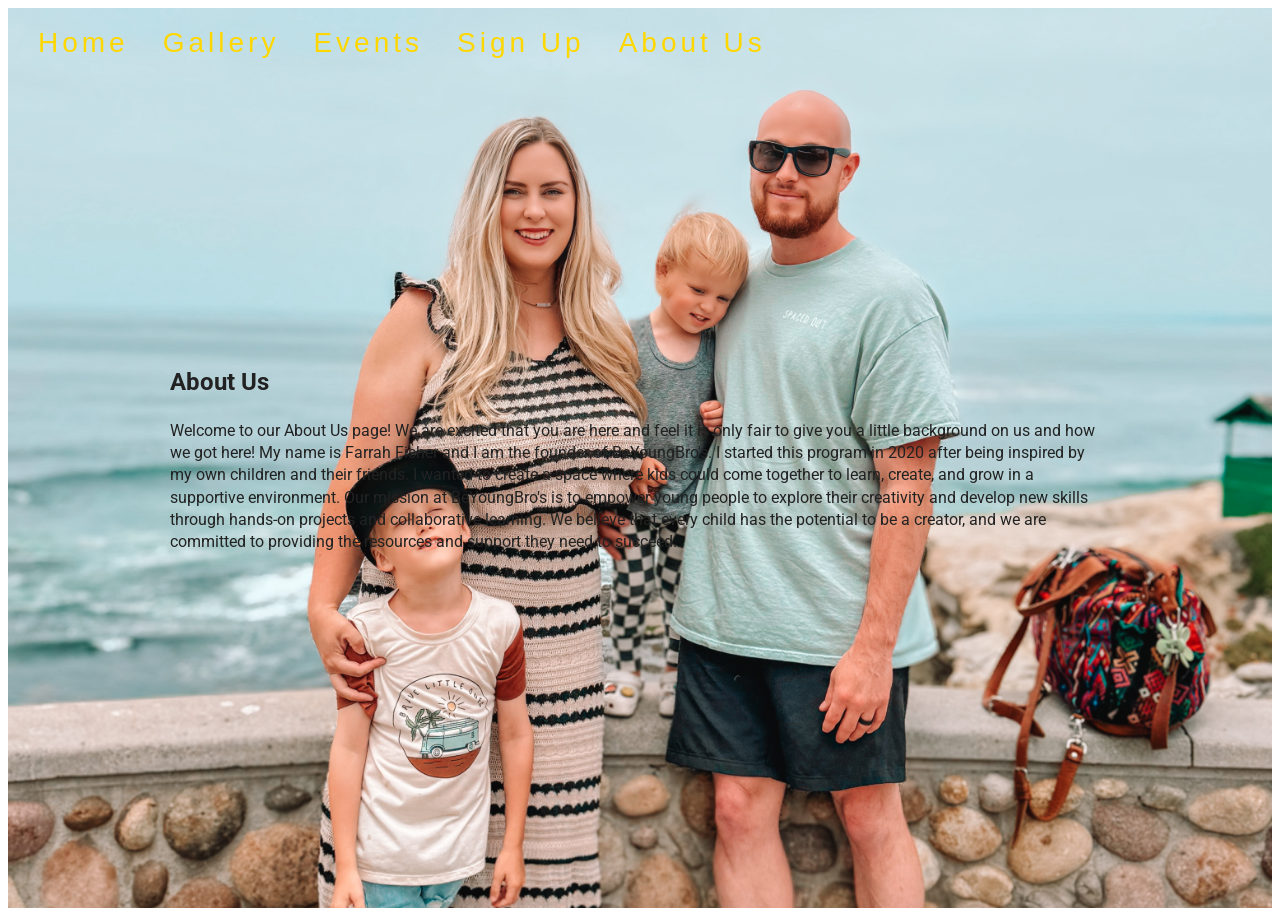
==== about.html @ 363efe1d "1) About.html formatting and CSS" ====
<!doctype html>
<html class="no-js" lang="en">

<head>
  <meta charset="utf-8">
  <meta name="viewport" content="width=device-width, initial-scale=1">
  <title>About Us</title>
  <link rel="preconnect" href="https://fonts.googleapis.com">
  <link rel="preconnect" href="https://fonts.gstatic.com" crossorigin>
  <link href="https://fonts.googleapis.com/css2?family=Roboto:ital,wght@0,100..900;1,100..900&display=swap" rel="stylesheet">
  <!--<link rel="stylesheet" href="fonts/font.css"> -->

  <link rel="stylesheet" href="css/styletest.css">
  <meta name="description" content="">

  <meta property="og:title" content="">
  <meta property="og:type" content="">
  <meta property="og:url" content="">
  <meta property="og:image" content="">

  <link rel="icon" href="/favicon.ico" sizes="any">
  <link rel="icon" href="/icon.svg" type="image/svg+xml">
  <link rel="apple-touch-icon" href="icon.png">

  <link rel="manifest" href="site.webmanifest">
  <meta name="theme-color" content="#fafafa">
</head>

<body>

  <!-- Add your site or application content here --> 
  <header>
    <ul class="main-nav">
      <li><a href="index.html">Home</a></li>
      <li><a href="gallery.html">Gallery</a></li>
      <li><a href="events.html">Events</a></li>
      <li><a href="registration.html">Sign Up</a></li>
      <li><a href="about.html">About Us</a></li>
    </ul>
    <ul class="right-nav">
      <!--<li><a href="#">Instagram</a></li><iframe src="". -->
      </ul>
  </header>
  <script src="js/app.js"></script>

 <section id="abouthero">
    <div class="aboutcontainer">
      <div class="abouthero-text">
        <h1 class="abouthero-title">About Us</h1>
        <p class="abouttext">Welcome to our About Us page! We are excited that you are here and feel it is only fair to give you a little background on us and how we got here!
          My name is Farrah Fisher and I am the founder of BeYoungBro's. I started this program in 2020 after being inspired by my own children and their friends. I wanted to create a space where kids could come together to learn, create, and grow in a supportive environment.
          Our mission at BeYoungBro's is to empower young people to explore their creativity and develop new skills through hands-on projects and collaborative learning. We believe that every child has the potential to be a creator, and we are committed to providing the resources and support they need to succeed.
        </p>
      </div>
    </div>
  </section> 
</body>

</html>
---- css/styletest.css ----
/*! HTML5 Boilerplate v9.0.0-RC1 | MIT License | https://html5boilerplate.com/ */

/* main.css 3.0.0 | MIT License | https://github.com/h5bp/main.css#readme */
/*
 * What follows is the result of much research on cross-browser styling.
 * Credit left inline and big thanks to Nicolas Gallagher, Jonathan Neal,
 * Kroc Camen, and the H5BP dev community and team.
 */

/* ==========================================================================
   Base styles: opinionated defaults
   ========================================================================== */

html {
  color: #222;
  font-size: 1em;
  line-height: 1.4;
}

/*
 * Remove text-shadow in selection highlight:
 * https://twitter.com/miketaylr/status/12228805301
 *
 * Customize the background color to match your design.
 */

::-moz-selection {
  background: #b3d4fc;
  text-shadow: none;
}

::selection {
  background: #b3d4fc;
  text-shadow: none;
}

/*
 * A better looking default horizontal rule
 */

hr {
  display: block;
  height: 1px;
  border: 0;
  border-top: 1px solid #ccc;
  margin: 1em 0;
  padding: 0;
}

/*
 * Remove the gap between audio, canvas, iframes,
 * images, videos and the bottom of their containers:
 * https://github.com/h5bp/html5-boilerplate/issues/440
 */

audio,
canvas,
iframe,
img,
svg,
video {
  vertical-align: middle;
}

/*
 * Remove default fieldset styles.
 */

fieldset {
  border: 0;
  margin: 0;
  padding: 0;
}

/*
 * Allow only vertical resizing of textareas.
 */

textarea {
  resize: vertical;
}

/* ==========================================================================
   Author's custom styles
   ========================================================================== */
body {
    font-family: 'Roboto', sans-serif;
}

/* Header Styles */
header {
    width: 100%;
    height: 70px;
    position: absolute;
}
header .main-nav li, header .right-nav li {
    list-style-type: none;
   display: inline-block;
}

header .main-nav, header .right-nav {
  height: 70px;
  float: left;
  margin: 0;
  padding: 0px 15px;
  line-height: 70px;
}
header .right-nav {
  float: right;
}
header .main-nav li a, header .right-nav li a {
  color: gold;
  text-decoration: none;
  font-family: 'built_titling', Helvetica, sans-serif;
  font-weight: 500;
  font-size: 28px;
  letter-spacing: 4px;
  padding: 0 15px;
}

/* End of Header styles */

/* Beginning of Hero Section styles */
#hero {
  width: 100%;
  min-height: 100vh; 
  background-image: url('../img/collagebanner.PNG');
  background-size: cover;
  background-position: center;
  background-repeat: no-repeat;
}
.container {
  max-width: 940px;
  min-height: 100vh; 
  margin: 0 auto;
}
#hero .container {
  display: flex;
  align-items: center;
  height: 700px;
}
/* Beginning of Gallery Section styles */
.galleryhero {
  display:grid;
  grid-template-columns: repeat(auto-fill, minmax(220px, 1fr));
  gap:12px;
}
.galleryhero img{
  width:100%;
  height:220px;               /* keep rows tidy */
  object-fit:cover;           /* crop nicely */
  border-radius:12px;
}
/* End of Gallery Section styles */

/* Beginning of About-hero Section styles */
#abouthero {
  width: 100%;
  min-height: 100vh; 
  background-image: url('../img/aboutus.JPG');
  background-size: cover;
  background-position: center;
  background-repeat: no-repeat;
}
.aboutcontainer {
  max-width: 940px;
  min-height: 100vh; 
  margin: 0 auto;
}
#abouthero .aboutcontainer {
  display: flex;
  align-items: center;
  height: 700px;
}
   

/* ==========================================================================
   Helper classes
   ========================================================================== */

/*
 * Hide visually and from screen readers
 */

.hidden,
[hidden] {
  display: none !important;
}

/*
 * Hide only visually, but have it available for screen readers:
 * https://snook.ca/archives/html_and_css/hiding-content-for-accessibility
 *
 * 1. For long content, line feeds are not interpreted as spaces and small width
 *    causes content to wrap 1 word per line:
 *    https://medium.com/@jessebeach/beware-smushed-off-screen-accessible-text-5952a4c2cbfe
 */

.visually-hidden {
  border: 0;
  clip: rect(0, 0, 0, 0);
  height: 1px;
  margin: -1px;
  overflow: hidden;
  padding: 0;
  position: absolute;
  white-space: nowrap;
  width: 1px;
  /* 1 */
}

/*
 * Extends the .visually-hidden class to allow the element
 * to be focusable when navigated to via the keyboard:
 * https://www.drupal.org/node/897638
 */

.visually-hidden.focusable:active,
.visually-hidden.focusable:focus {
  clip: auto;
  height: auto;
  margin: 0;
  overflow: visible;
  position: static;
  white-space: inherit;
  width: auto;
}

/*
 * Hide visually and from screen readers, but maintain layout
 */

.invisible {
  visibility: hidden;
}

/*
 * Clearfix: contain floats
 *
 * The use of `table` rather than `block` is only necessary if using
 * `::before` to contain the top-margins of child elements.
 */

.clearfix::before,
.clearfix::after {
  content: "";
  display: table;
}

.clearfix::after {
  clear: both;
}

/* ==========================================================================
   EXAMPLE Media Queries for Responsive Design.
   These examples override the primary ('mobile first') styles.
   Modify as content requires.
   ========================================================================== */

@media only screen and (min-width: 35em) {
  /* Style adjustments for viewports that meet the condition */
}

@media print,
  (-webkit-min-device-pixel-ratio: 1.25),
  (min-resolution: 1.25dppx),
  (min-resolution: 120dpi) {
  /* Style adjustments for high resolution devices */
}

/* ==========================================================================
   Print styles.
   Inlined to avoid the additional HTTP request:
   https://www.phpied.com/delay-loading-your-print-css/
   ========================================================================== */

@media print {
  *,
  *::before,
  *::after {
    background: #fff !important;
    color: #000 !important;
    /* Black prints faster */
    box-shadow: none !important;
    text-shadow: none !important;
  }

  a,
  a:visited {
    text-decoration: underline;
  }

  a[href]::after {
    content: " (" attr(href) ")";
  }

  abbr[title]::after {
    content: " (" attr(title) ")";
  }

  /*
   * Don't show links that are fragment identifiers,
   * or use the `javascript:` pseudo protocol
   */
  a[href^="#"]::after,
  a[href^="javascript:"]::after {
    content: "";
  }

  pre {
    white-space: pre-wrap !important;
  }

  pre,
  blockquote {
    border: 1px solid #999;
    page-break-inside: avoid;
  }

  tr,
  img {
    page-break-inside: avoid;
  }

  p,
  h2,
  h3 {
    orphans: 3;
    widows: 3;
  }

  h2,
  h3 {
    page-break-after: avoid;
  }
}
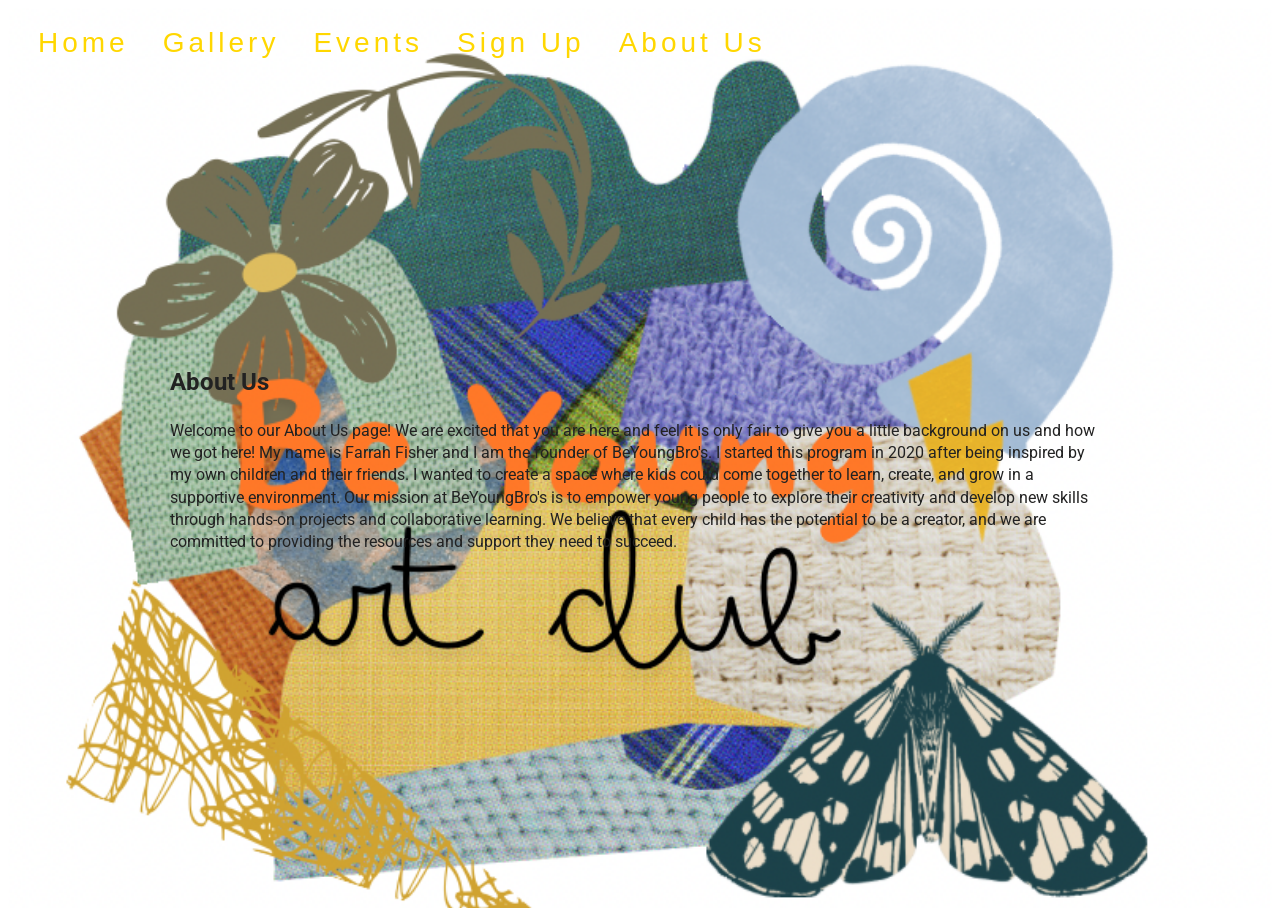
==== commit b2d89a9f: "changed abouthero sections back to just hero in .html and CSS files." ====
--- a/about.html
+++ b/about.html
@@ -43,11 +43,11 @@
   </header>
   <script src="js/app.js"></script>
 
- <section id="abouthero">
-    <div class="aboutcontainer">
-      <div class="abouthero-text">
-        <h1 class="abouthero-title">About Us</h1>
-        <p class="abouttext">Welcome to our About Us page! We are excited that you are here and feel it is only fair to give you a little background on us and how we got here!
+ <section id="hero">
+    <div class="container">
+      <div class="hero-text">
+        <h1 class="hero-title">About Us</h1>
+        <p class="text">Welcome to our About Us page! We are excited that you are here and feel it is only fair to give you a little background on us and how we got here!
           My name is Farrah Fisher and I am the founder of BeYoungBro's. I started this program in 2020 after being inspired by my own children and their friends. I wanted to create a space where kids could come together to learn, create, and grow in a supportive environment.
           Our mission at BeYoungBro's is to empower young people to explore their creativity and develop new skills through hands-on projects and collaborative learning. We believe that every child has the potential to be a creator, and we are committed to providing the resources and support they need to succeed.
         </p>
--- a/css/styletest.css
+++ b/css/styletest.css
@@ -153,27 +153,7 @@
 }
 /* End of Gallery Section styles */
 
-/* Beginning of About-hero Section styles */
-#abouthero {
-  width: 100%;
-  min-height: 100vh; 
-  background-image: url('../img/aboutus.JPG');
-  background-size: cover;
-  background-position: center;
-  background-repeat: no-repeat;
-}
-.aboutcontainer {
-  max-width: 940px;
-  min-height: 100vh; 
-  margin: 0 auto;
-}
-#abouthero .aboutcontainer {
-  display: flex;
-  align-items: center;
-  height: 700px;
-}
    
-
 /* ==========================================================================
    Helper classes
    ========================================================================== */
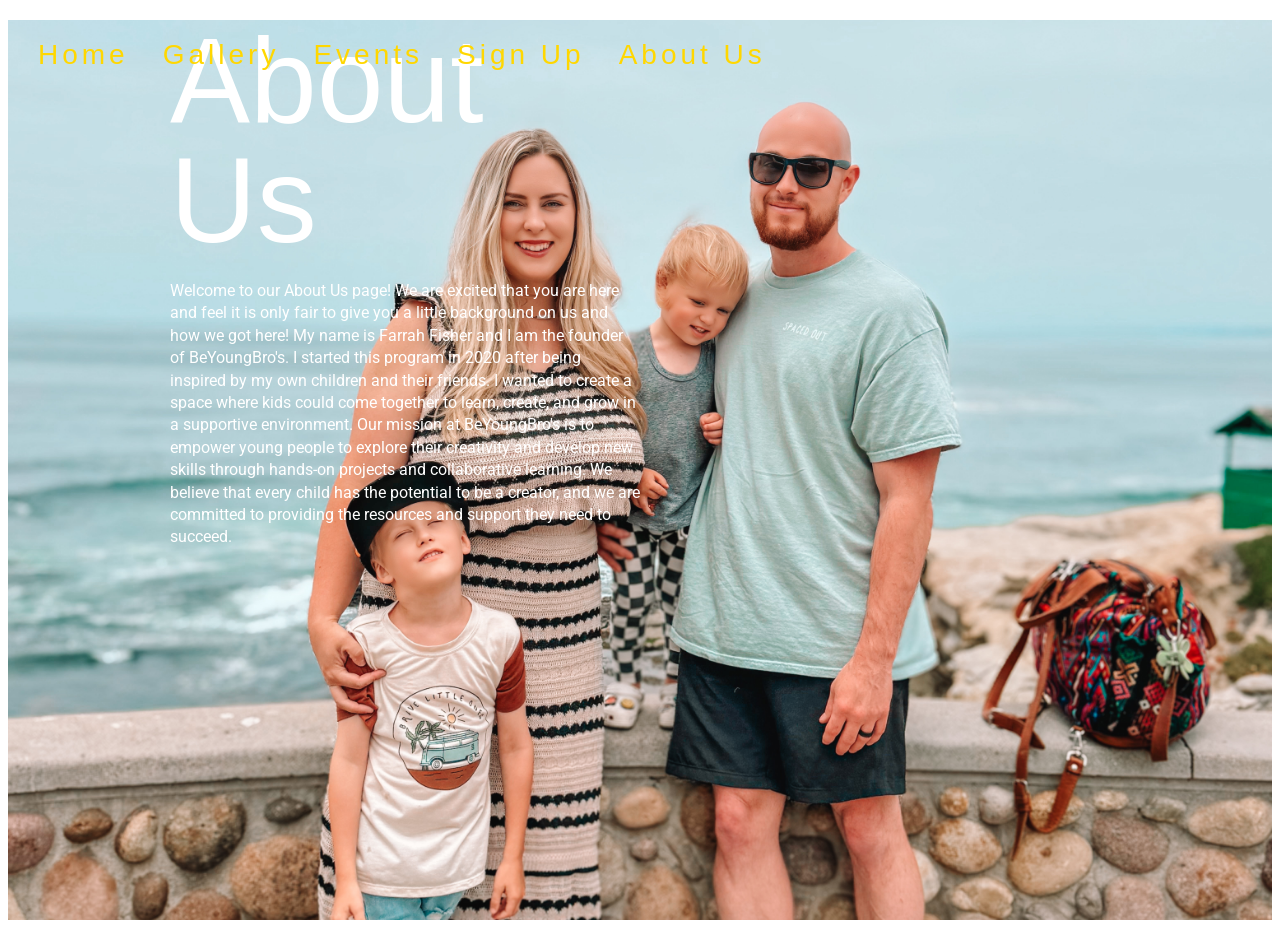
==== commit f2e416eb: "reformatted .hero and CSS. Added .hero-about and used this to display new image via CSS for About US" ====
--- a/about.html
+++ b/about.html
@@ -43,7 +43,7 @@
   </header>
   <script src="js/app.js"></script>
 
- <section id="hero">
+ <section class="hero-about">
     <div class="container">
       <div class="hero-text">
         <h1 class="hero-title">About Us</h1>
--- a/css/styletest.css
+++ b/css/styletest.css
@@ -121,7 +121,7 @@
 /* End of Header styles */
 
 /* Beginning of Hero Section styles */
-#hero {
+.hero {
   width: 100%;
   min-height: 100vh; 
   background-image: url('../img/collagebanner.PNG');
@@ -134,11 +134,35 @@
   min-height: 100vh; 
   margin: 0 auto;
 }
-#hero .container {
+.hero .container {
   display: flex;
   align-items: center;
   height: 700px;
 }
+
+.hero-text {
+  max-width: 470px;
+  color: #FFFFFF
+}
+
+.hero-text .hero-title {
+  font-family: 'built_titling', Helvetica, sans-serif;
+  font-size: 120px;
+  margin: 20px 0px;
+  font-weight: normal;
+  color: #FFFFFF;
+  line-height: 1;
+}
+
+.hero-about {
+  width: 100%;
+  min-height: 100vh; 
+  background-image: url('../img/aboutus.JPG');
+  background-size: cover;
+  background-position: center;
+  background-repeat: no-repeat;
+} 
+
 /* Beginning of Gallery Section styles */
 .galleryhero {
   display:grid;
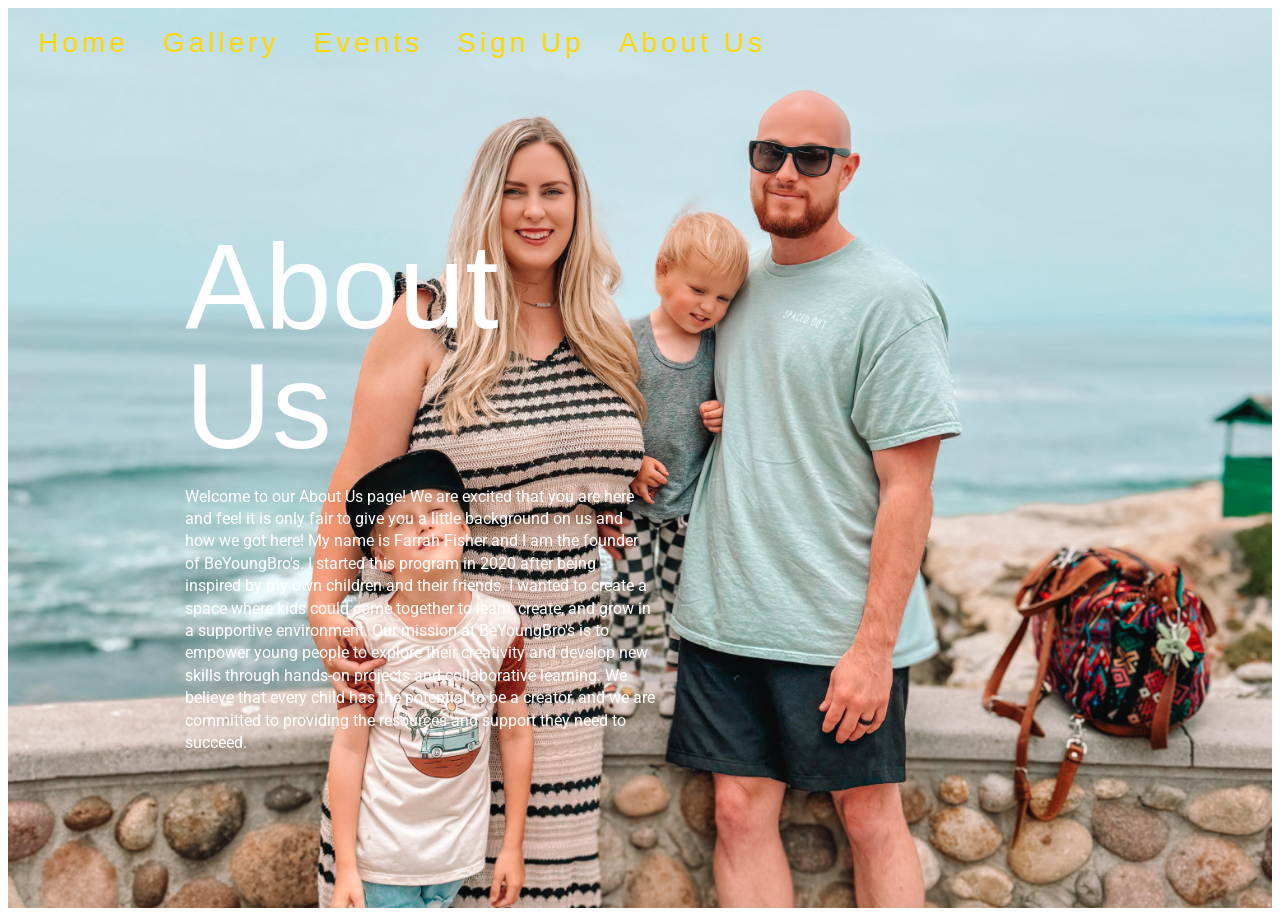
==== commit 81d35476: "hero-about --->>> hero hero-about" ====
--- a/about.html
+++ b/about.html
@@ -43,7 +43,7 @@
   </header>
   <script src="js/app.js"></script>
 
- <section class="hero-about">
+ <section class="hero hero-about">
     <div class="container">
       <div class="hero-text">
         <h1 class="hero-title">About Us</h1>
--- a/css/styletest.css
+++ b/css/styletest.css
@@ -142,7 +142,10 @@
 
 .hero-text {
   max-width: 470px;
-  color: #FFFFFF
+  color: #FFFFFF;
+  text-align: left;
+  margin-left: 15px;
+  margin-top: 40px;
 }
 
 .hero-text .hero-title {
@@ -152,6 +155,7 @@
   font-weight: normal;
   color: #FFFFFF;
   line-height: 1;
+  margin-top: 40px;
 }
 
 .hero-about {
@@ -160,16 +164,16 @@
   background-image: url('../img/aboutus.JPG');
   background-size: cover;
   background-position: center;
-  background-repeat: no-repeat;
+  background-repeat: no-repeat;;
 } 
 
 /* Beginning of Gallery Section styles */
-.galleryhero {
+.hero-gallery {
   display:grid;
   grid-template-columns: repeat(auto-fill, minmax(220px, 1fr));
   gap:12px;
 }
-.galleryhero img{
+.hero-gallery img{
   width:100%;
   height:220px;               /* keep rows tidy */
   object-fit:cover;           /* crop nicely */
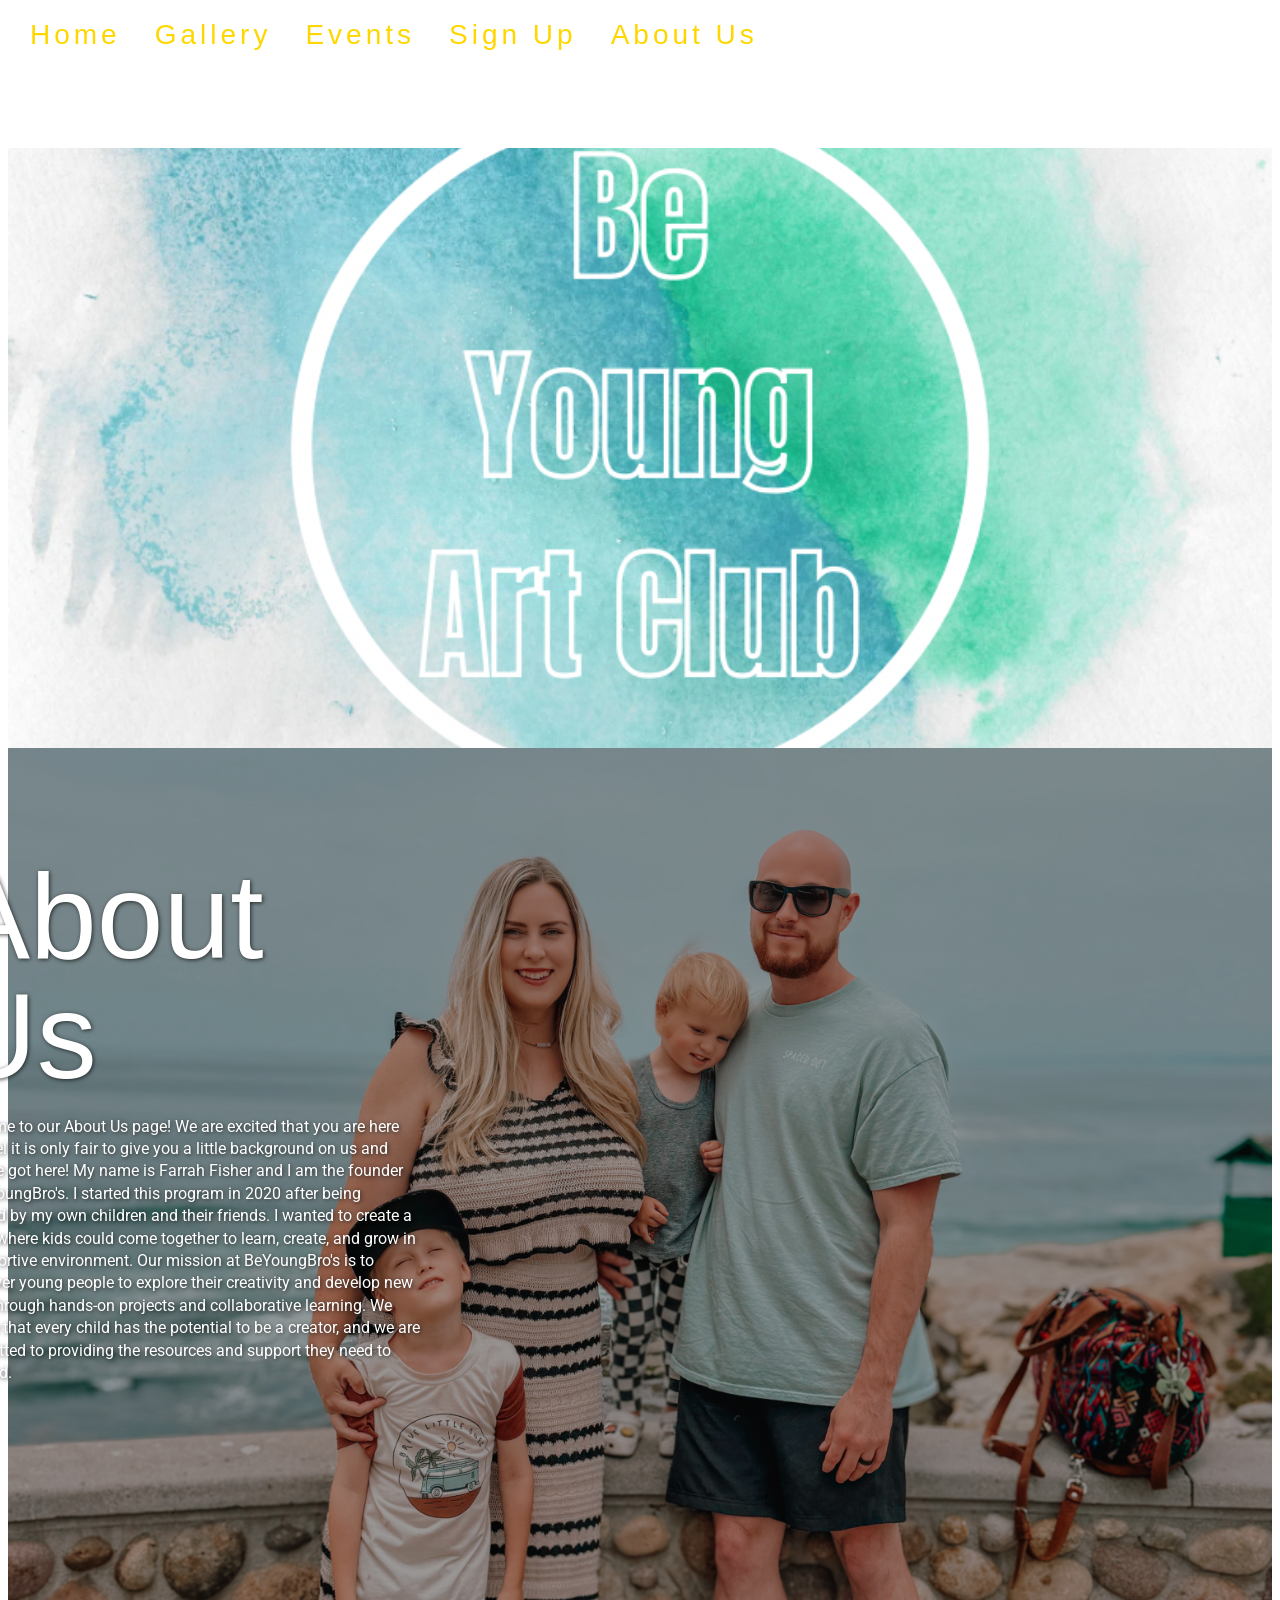
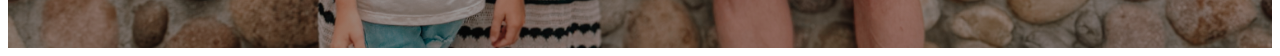
==== commit 4ba75226: "Added <section page-banner> to files and CSS" ====
--- a/about.html
+++ b/about.html
@@ -41,6 +41,9 @@
       <!--<li><a href="#">Instagram</a></li><iframe src="". -->
       </ul>
   </header>
+
+  <section class="page-banner"></section>
+
   <script src="js/app.js"></script>
 
  <section class="hero hero-about">
--- a/css/styletest.css
+++ b/css/styletest.css
@@ -85,13 +85,17 @@
    ========================================================================== */
 body {
     font-family: 'Roboto', sans-serif;
+    padding-top: 70px; /* single global offset */
 }
 
 /* Header Styles */
 header {
-    width: 100%;
-    height: 70px;
-    position: absolute;
+  position: fixed;
+  top: 0;
+  left: 0;
+  width: 100%;
+  height: 70px;
+  z-index: 1000; /* stay above content */
 }
 header .main-nav li, header .right-nav li {
     list-style-type: none;
@@ -116,6 +120,7 @@
   font-size: 28px;
   letter-spacing: 4px;
   padding: 0 15px;
+
 }
 
 /* End of Header styles */
@@ -124,33 +129,40 @@
 .hero {
   width: 100%;
   min-height: 100vh; 
-  background-image: url('../img/collagebanner.PNG');
   background-size: cover;
   background-position: center;
   background-repeat: no-repeat;
+  padding-top: 0; /* was 70px before; set to 0 now */
 }
 .container {
   max-width: 940px;
-  min-height: 100vh; 
   margin: 0 auto;
 }
 .hero .container {
   display: flex;
   align-items: center;
-  height: 700px;
+  min-height: calc(100vh - 70px); /* to offset header */
+  max-width: 940px;
+  margin: 0 auto;
 }
 
 .hero-text {
   max-width: 470px;
   color: #FFFFFF;
+  text-shadow: 1px 1px 4px rgba(0,0,0,0.7);
   text-align: left;
-  margin-left: 15px;
-  margin-top: 40px;
+  margin-left: 0;
+  margin-top: 10px;
+    /* Add relative positioning for fine control */
+  position: relative;
+  left: -220px;  /* negative = move left */
+  top: -60px;   /* negative = move up */
 }
 
 .hero-text .hero-title {
   font-family: 'built_titling', Helvetica, sans-serif;
   font-size: 120px;
+  text-shadow: 1px 1px 4px rgba(0,0,0,0.7);
   margin: 20px 0px;
   font-weight: normal;
   color: #FFFFFF;
@@ -158,28 +170,37 @@
   margin-top: 40px;
 }
 
+.hero-home {
+  background-image: url('../img/collagebanner.PNG');
+}
 .hero-about {
-  width: 100%;
-  min-height: 100vh; 
-  background-image: url('../img/aboutus.JPG');
-  background-size: cover;
-  background-position: center;
-  background-repeat: no-repeat;;
-} 
-
+  background-image: linear-gradient(rgba(0,0,0,0.4), rgba(0,0,0,0.4)), url('../img/aboutus.JPG');
+}
 /* Beginning of Gallery Section styles */
-.hero-gallery {
+.gallery {
   display:grid;
   grid-template-columns: repeat(auto-fill, minmax(220px, 1fr));
   gap:12px;
-}
-.hero-gallery img{
+  background-color: salmon
+}
+.gallery img{
   width:100%;
   height:220px;               /* keep rows tidy */
   object-fit:cover;           /* crop nicely */
   border-radius:12px;
 }
 /* End of Gallery Section styles */
+
+/* Base banner style (applies to all pages) */
+.page-banner {
+  margin-top: 70px;           /* sits below nav bar */
+  width: 100%;
+  height: 600px;              /* fixed banner height */
+  background-size: cover;
+  background-position: center;
+  background-repeat: no-repeat;
+  background-image: url('../img/dyebanner.PNG'); /* default image */
+}
 
    
 /* ==========================================================================
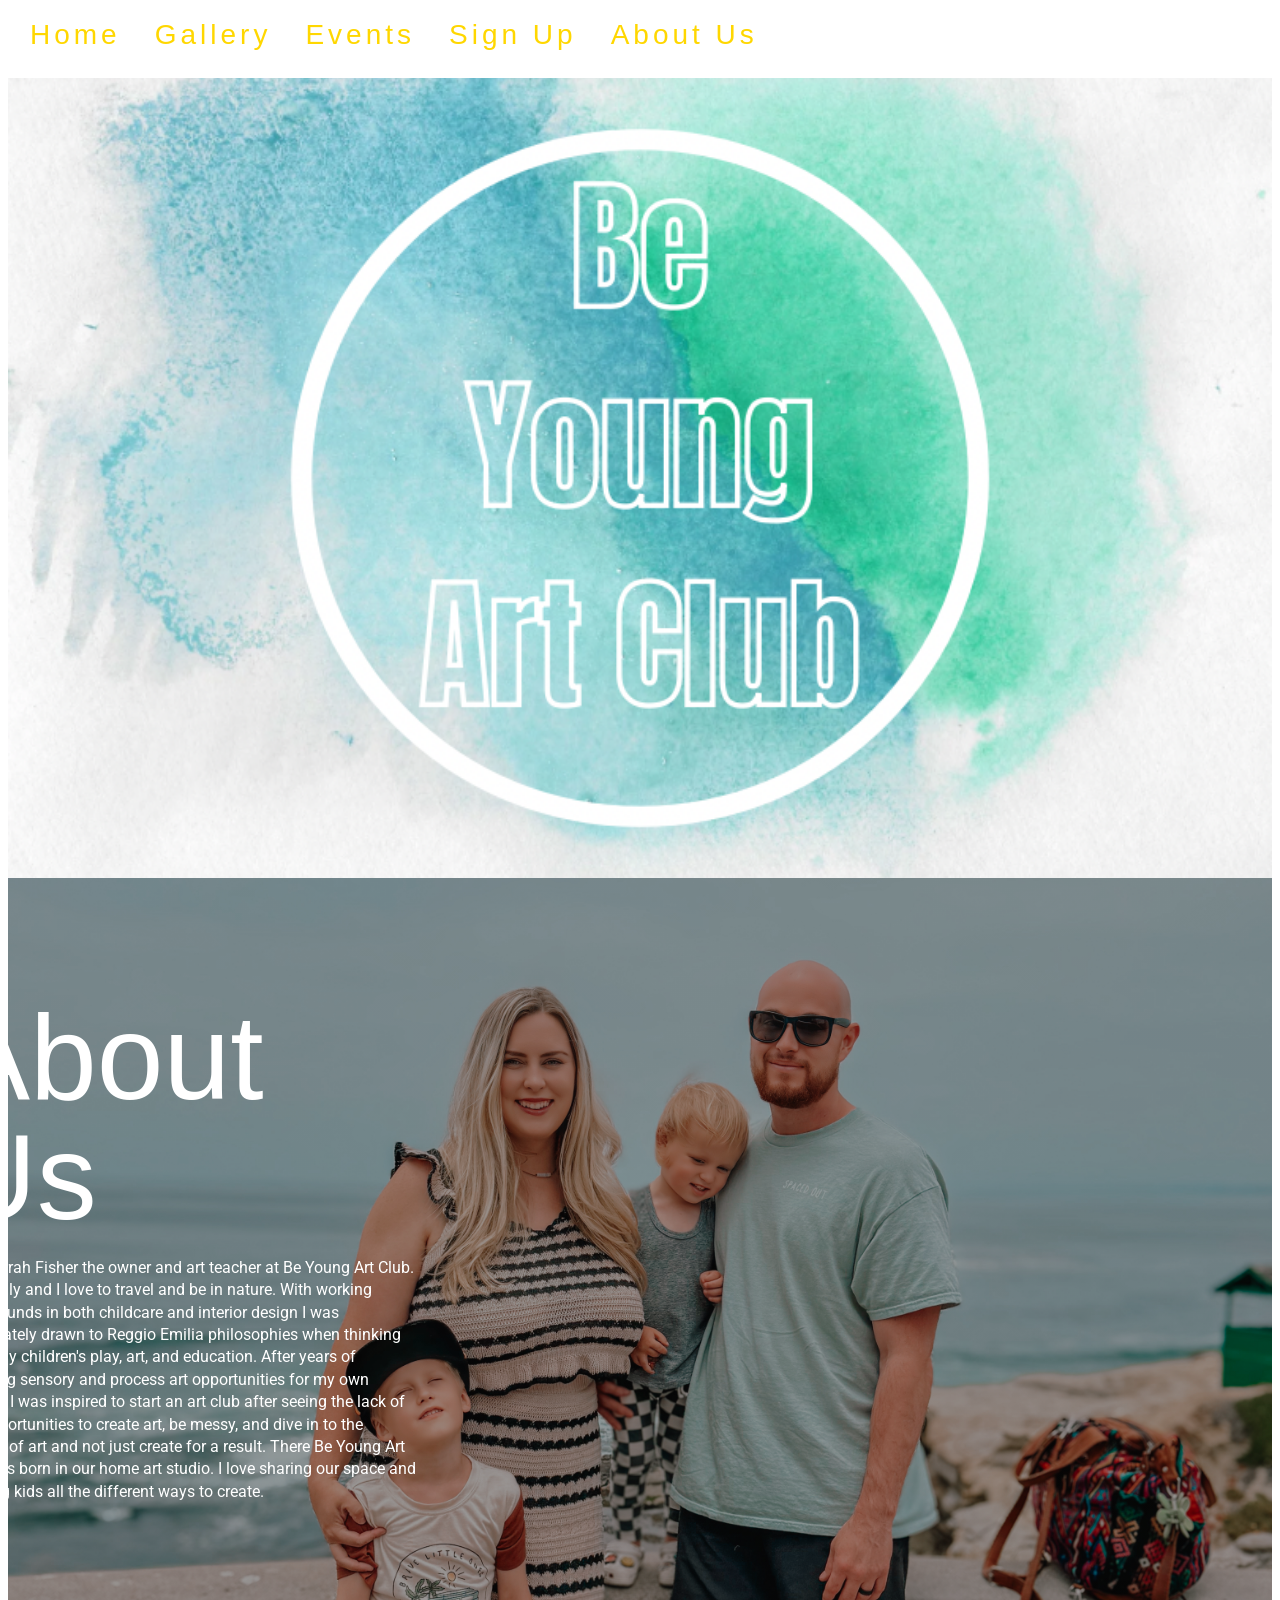
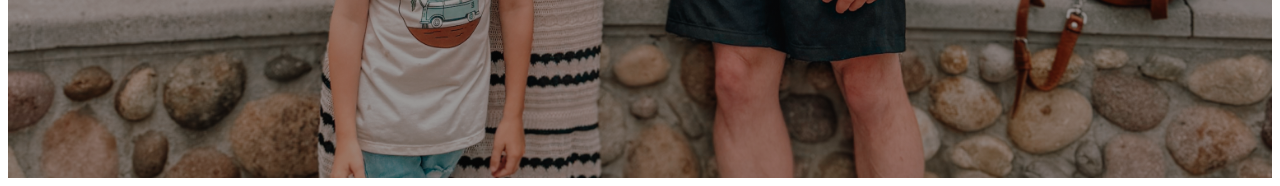
==== commit 8ca2f159: "1) changed .hero-about title to white 2)removed gallery image 5, repeat of 4. commented out 5 for no" ====
--- a/about.html
+++ b/about.html
@@ -50,10 +50,10 @@
     <div class="container">
       <div class="hero-text">
         <h1 class="hero-title">About Us</h1>
-        <p class="text">Welcome to our About Us page! We are excited that you are here and feel it is only fair to give you a little background on us and how we got here!
-          My name is Farrah Fisher and I am the founder of BeYoungBro's. I started this program in 2020 after being inspired by my own children and their friends. I wanted to create a space where kids could come together to learn, create, and grow in a supportive environment.
-          Our mission at BeYoungBro's is to empower young people to explore their creativity and develop new skills through hands-on projects and collaborative learning. We believe that every child has the potential to be a creator, and we are committed to providing the resources and support they need to succeed.
-        </p>
+        <p class="text">I am Farrah Fisher the owner and art teacher at Be Young Art Club.  My family and I love to travel and be in nature.  
+          With working backgrounds in both childcare and interior design I was immediately drawn to Reggio Emilia philosophies when thinking about my children&apos;s play, 
+          art, and education.  After years of providing sensory and process art opportunities for my own children I was inspired to start an art club after seeing the lack of true opportunities to create art, be messy, and dive in to the process of art and not just create for a result.  
+          There Be Young Art Club was born in our home art studio.  I love sharing our space and showing kids all the different ways to create.  
       </div>
     </div>
   </section> 
--- a/css/styletest.css
+++ b/css/styletest.css
@@ -132,11 +132,7 @@
   background-size: cover;
   background-position: center;
   background-repeat: no-repeat;
-  padding-top: 0; /* was 70px before; set to 0 now */
-}
-.container {
-  max-width: 940px;
-  margin: 0 auto;
+  padding-top: 0; 
 }
 .hero .container {
   display: flex;
@@ -144,35 +140,57 @@
   min-height: calc(100vh - 70px); /* to offset header */
   max-width: 940px;
   margin: 0 auto;
+  align-items: center;
 }
 
 .hero-text {
-  max-width: 470px;
-  color: #FFFFFF;
-  text-shadow: 1px 1px 4px rgba(0,0,0,0.7);
+  color: black;
+}
+.hero-text .hero-title {
+  color: black;
+  font-family: 'built_titling', Helvetica, sans-serif;
+  font-size: 120px;
+  margin: 20px 0px;
+  font-weight: normal;
+  line-height: 1;
+  margin-top: 40px;
+}
+
+.hero-home .hero-text {
+      /* Add relative positioning for fine control */
+  position: relative;
+  left: -220px;  /* negative = move left */
+  top: -60px;   /* negative = move up */
   text-align: left;
   margin-left: 0;
   margin-top: 10px;
-    /* Add relative positioning for fine control */
+  max-width: 470px;
+}
+
+.hero-about .hero-text {
+      /* Add relative positioning for fine control */
   position: relative;
   left: -220px;  /* negative = move left */
   top: -60px;   /* negative = move up */
-}
-
-.hero-text .hero-title {
-  font-family: 'built_titling', Helvetica, sans-serif;
-  font-size: 120px;
-  text-shadow: 1px 1px 4px rgba(0,0,0,0.7);
-  margin: 20px 0px;
-  font-weight: normal;
-  color: #FFFFFF;
-  line-height: 1;
-  margin-top: 40px;
-}
-
-.hero-home {
+  text-align: left;
+  margin-left: 0;
+  margin-top: 10px;
+  color: white;
+  max-width: 470px;
+}
+
+.hero-home .hero-title {
+  color: black;
+  max-width: 470px;
+}
+
+.hero-about .hero-title {
+  max-width: 470px;
+  color: white;
+}
+/*.hero-home {
   background-image: url('../img/collagebanner.PNG');
-}
+} */
 .hero-about {
   background-image: linear-gradient(rgba(0,0,0,0.4), rgba(0,0,0,0.4)), url('../img/aboutus.JPG');
 }
@@ -193,15 +211,23 @@
 
 /* Base banner style (applies to all pages) */
 .page-banner {
-  margin-top: 70px;           /* sits below nav bar */
+  margin-top: 0;
   width: 100%;
-  height: 600px;              /* fixed banner height */
+  height: 800px;              /* fixed banner height */
   background-size: cover;
   background-position: center;
   background-repeat: no-repeat;
   background-image: url('../img/dyebanner.PNG'); /* default image */
 }
-
+.calendar {
+  margin-top: 0px;   /* space between banner and calendar */
+  display: flex;
+  justify-content: center; /* center the iframe */
+}
+
+.calendar iframe {
+  border-radius: 8px;   /* rounded edges */
+}
    
 /* ==========================================================================
    Helper classes
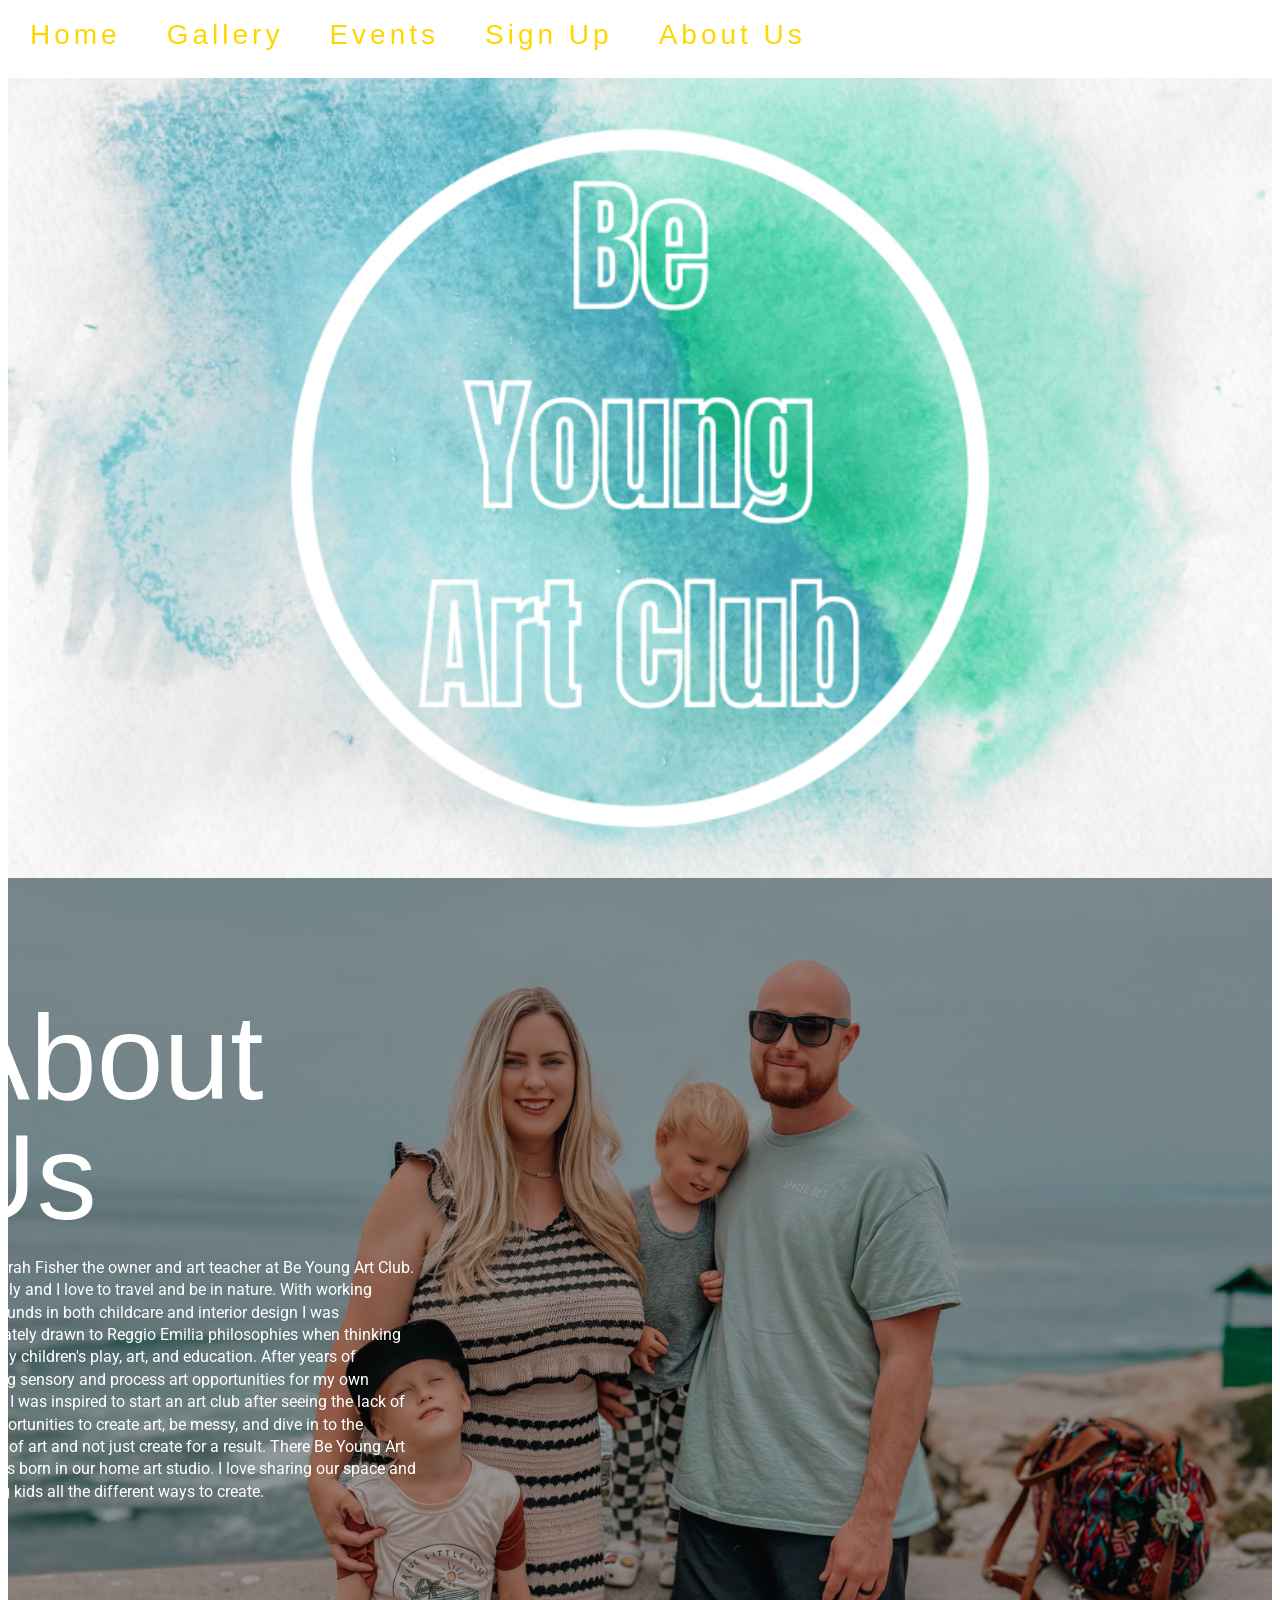
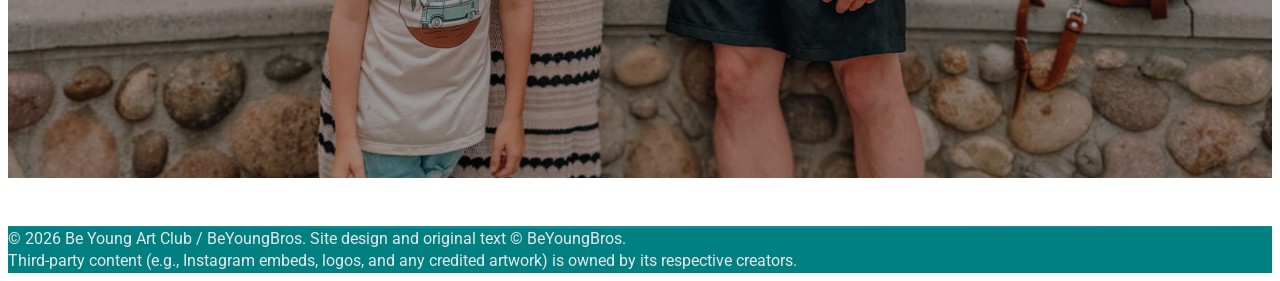
==== commit e169c7d1: "1) added footer to all pages 2)added css to style footer" ====
--- a/about.html
+++ b/about.html
@@ -57,6 +57,11 @@
       </div>
     </div>
   </section> 
+  <footer class="site-footer">
+    <p>© <span id="year"></span> Be Young Art Club / BeYoungBros. Site design and original text © BeYoungBros.</p>
+    <p>Third-party content (e.g., Instagram embeds, logos, and any credited artwork) is owned by its respective creators.</p>
+   </footer>
+   <script>document.getElementById('year').textContent = new Date().getFullYear();</script>
 </body>
 
 </html>
--- a/css/styletest.css
+++ b/css/styletest.css
@@ -95,7 +95,7 @@
   left: 0;
   width: 100%;
   height: 70px;
-  z-index: 1000; /* stay above content */
+  z-index: 1000; /* stay above content ?*/
 }
 header .main-nav li, header .right-nav li {
     list-style-type: none;
@@ -155,17 +155,66 @@
   line-height: 1;
   margin-top: 40px;
 }
-
+.hero-home {
+  display: flex;
+  align-items: center;
+  justify-content: flex-start;
+  background: url('../img/thespace.JPG') right center / 50% no-repeat;
+  /*
+  background-image: url('../img/collagebanner.PNG');    for later use
+} */
+}
 .hero-home .hero-text {
       /* Add relative positioning for fine control */
   position: relative;
-  left: -220px;  /* negative = move left */
+  left: -400px;  /* negative = move left */
   top: -60px;   /* negative = move up */
   text-align: left;
   margin-left: 0;
   margin-top: 10px;
   max-width: 470px;
-}
+  flex: 1;
+  color: black;
+  padding: 40px;
+}
+
+.hero-home .hero-title {
+  color: black;
+  max-width: 470px;
+}
+/* ===== RAINBOW HOVER EFFECT FOR HERO TITLES ===== */
+.hero-title {
+  transition: color 0.3s ease;
+  cursor: pointer;
+}
+
+.hero-title.rainbow {
+  background: linear-gradient(
+    90deg,
+    firebrick,
+    darkorange,
+    gold,
+    olivedrab,
+    lightseagreen,
+    cornflowerblue,
+    mediumorchid,
+    plum
+  );
+  background-size: 400%;
+  -webkit-background-clip: text;
+  -webkit-text-fill-color: transparent;
+  animation: rainbowShift 3s linear infinite;
+}
+
+@keyframes rainbowShift {
+  0% { background-position: 0% 50%; }
+  100% { background-position: 100% 50%; }
+}
+/* ===== END RAINBOW HOVER EFFECT FOR HERO TITLES ===== */
+
+.hero-about {
+  background-image: linear-gradient(rgba(0,0,0,0.4), rgba(0,0,0,0.4)), url('../img/aboutus.JPG');
+} 
 
 .hero-about .hero-text {
       /* Add relative positioning for fine control */
@@ -179,37 +228,40 @@
   max-width: 470px;
 }
 
-.hero-home .hero-title {
-  color: black;
-  max-width: 470px;
-}
-
 .hero-about .hero-title {
   max-width: 470px;
   color: white;
 }
-/*.hero-home {
-  background-image: url('../img/collagebanner.PNG');
-} */
-.hero-about {
-  background-image: linear-gradient(rgba(0,0,0,0.4), rgba(0,0,0,0.4)), url('../img/aboutus.JPG');
-}
+
+
 /* Beginning of Gallery Section styles */
 .gallery {
   display:grid;
   grid-template-columns: repeat(auto-fill, minmax(220px, 1fr));
   gap:12px;
-  background-color: salmon
+  background-color: teal;
 }
 .gallery img{
   width:100%;
-  height:220px;               /* keep rows tidy */
-  object-fit:cover;           /* crop nicely */
+  height:220px;               /* alignment */
+  object-fit:cover;           /* cropping */
   border-radius:12px;
 }
+.gallery .galleryimage {
+  transition: transform .25s ease, filter .25s ease;
+  will-change: transform;
+  cursor: pointer;
+}
+
+.gallery .galleryimage.zoom {
+  transform: scale(1.5);
+  filter: brightness(1.05);
+  position: relative;
+  z-index: 2;
+}
 /* End of Gallery Section styles */
 
-/* Base banner style (applies to all pages) */
+/* Base banner style (applies to all pages, can change banner between pages later if desired */
 .page-banner {
   margin-top: 0;
   width: 100%;
@@ -217,16 +269,207 @@
   background-size: cover;
   background-position: center;
   background-repeat: no-repeat;
-  background-image: url('../img/dyebanner.PNG'); /* default image */
+  background-image: url('../img/dyebanner.PNG'); /* default image for all banners*/
 }
 .calendar {
   margin-top: 0px;   /* space between banner and calendar */
   display: flex;
-  justify-content: center; /* center the iframe */
+  justify-content: center; /* center the calendar in middle of page */
 }
 
 .calendar iframe {
   border-radius: 8px;   /* rounded edges */
+}
+
+/* ===== Registration Form styles ===== */
+.section {
+  padding: 40px 16px;
+}
+.section-register .container {
+  max-width: 940px;
+  margin: 0 auto;
+}
+
+.form-card {
+  background: #ffffff;
+  border-radius: 12px;
+  box-shadow: 0 10px 30px rgba(0,0,0,0.08);
+  padding: 24px;
+}
+
+.form-title {
+  margin: 0 0 12px 0;
+  font-size: 28px;
+  line-height: 1.2;
+  color: #222;
+}
+
+.form-row {
+  display: grid;
+  grid-template-columns: 1fr;
+  gap: 16px;
+  margin-bottom: 16px;
+}
+
+@media (min-width: 700px) {
+  .form-row {
+    grid-template-columns: 1fr 1fr;
+  }
+}
+
+.form-field {
+  display: flex;
+  flex-direction: column;
+}
+
+.form-field label {
+  font-weight: 600;
+  margin-bottom: 6px;
+}
+
+.form-field input,
+.form-field select,
+.form-field textarea {
+  font: inherit;
+  padding: 10px 12px;
+  border: 1px solid #ccc;
+  border-radius: 8px;
+  outline: none;
+  transition: border-color 0.2s ease, box-shadow 0.2s ease;
+  background: #fff;
+}
+
+.form-field input:focus,
+.form-field select:focus,
+.form-field textarea:focus {
+  border-color: #3b82f6;
+  box-shadow: 0 0 0 3px rgba(59,130,246,0.15);
+}
+
+.form-consent {
+  margin: 8px 0 16px;
+}
+
+.checkbox {
+  display: inline-flex;
+  align-items: center;
+  gap: 8px;
+  cursor: pointer;
+  user-select: none;
+}
+
+.checkbox input {
+  width: 18px;
+  height: 18px;
+}
+
+.btn-primary {
+  display: inline-block;
+  width: 100%;
+  padding: 12px 16px;
+  background: #007bff;
+  color: #fff;
+  border: 0;
+  border-radius: 10px;
+  font-weight: 600;
+  cursor: pointer;
+  transition: transform 0.06s ease, background-color 0.2s ease, box-shadow 0.2s ease;
+  box-shadow: 0 6px 14px rgba(0,123,255,0.25);
+}
+
+.btn-primary:hover {
+  background: #005fcb;
+}
+
+.btn-primary:active {
+  transform: translateY(1px);
+}
+
+/* Confirmation alert */
+.alert {
+  margin-top: 16px;
+  padding: 14px 16px;
+  border-radius: 10px;
+  font-weight: 600;
+}
+
+.alert-success {
+  background: #e8f6ee;
+  color: #14532d;
+  border: 1px solid #90d2ae;
+}
+
+/* Show/hide + fade-in */
+.hidden { display: none !important; }
+
+.alert.show {
+  animation: fadeInScale 300ms ease-out;
+}
+
+@keyframes fadeInScale {
+  from { opacity: 0; transform: translateY(8px) scale(0.98); }
+  to   { opacity: 1; transform: translateY(0)    scale(1); }
+}
+/* ===== End Registration Form styles ===== */
+
+/* Nav layout */
+header {
+  display: flex;
+  justify-content: space-between;
+  align-items: center;
+}
+
+.main-nav,
+.right-nav {
+  display: flex;
+  gap: 16px;
+  list-style: none;
+  margin: 0;
+  padding: 0;
+}
+
+/* Ensure the right nav actually shows */
+.right-nav a {
+  display: inline-flex;
+  align-items: center;
+  text-decoration: none;
+  font-weight: 500;
+  
+  color: #111;           /* change until liked */
+}
+
+/* Optional: small icon spacing */
+.right-nav img {
+  height: 20px;
+  margin-right: 8px;
+}
+
+.site-footer{
+  margin-top: 3rem;
+  background: teal;  
+  color: #e5e7eb;                 /* light text */
+  border-top: 1px solid rgba(255,255,255,.08);
+}
+.site-footer p{
+  margin: 0;
+}
+.site-footer .footer-inner{
+  max-width: 1100px;
+  margin: 0 auto;
+  padding: 1.5rem 1rem;
+  display: grid;
+  gap: .5rem;
+  text-align: center;
+  line-height: 1.5;
+  font-size: .95rem;
+}
+
+/* Thin gradient line above the footer */
+.site-footer::before{
+  content: "";
+  display: block;
+  height: 1px;
+  background: linear-gradient(90deg, transparent, rgba(255,255,255,.15), transparent);
 }
    
 /* ==========================================================================
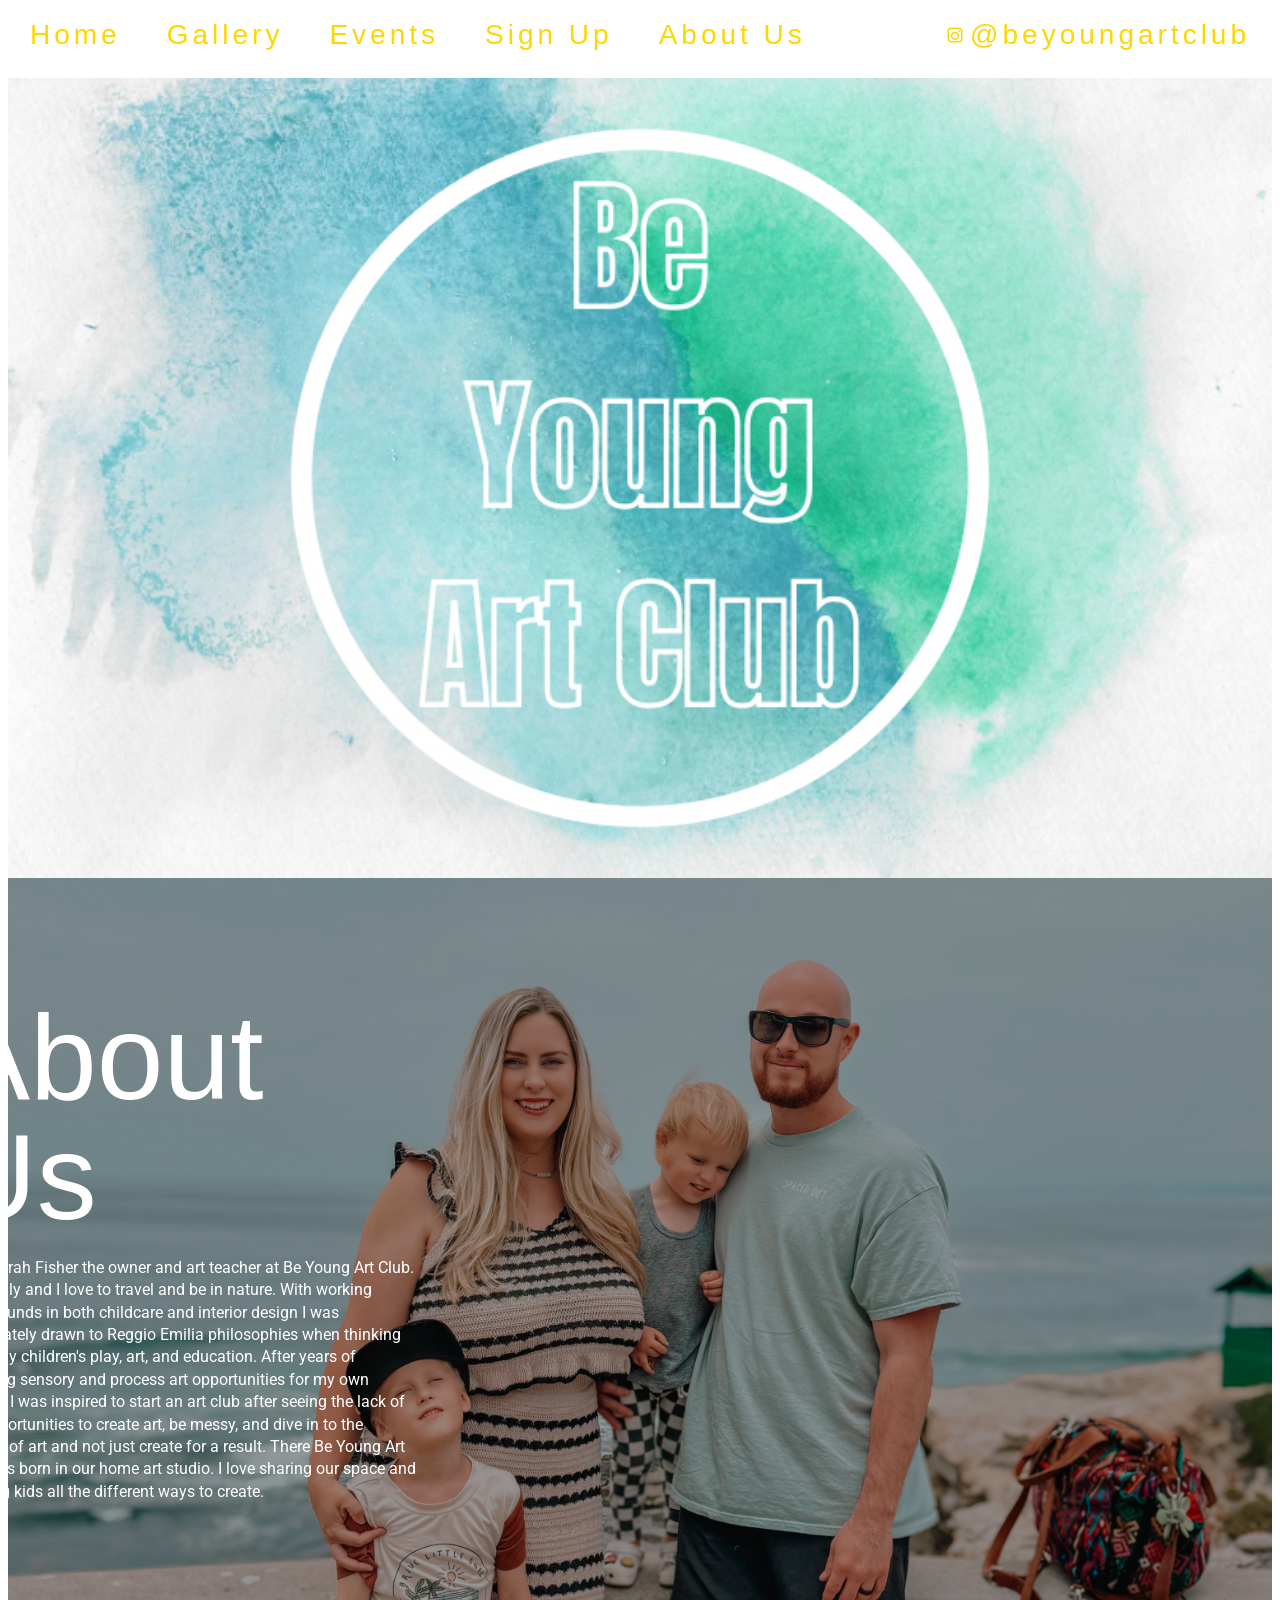
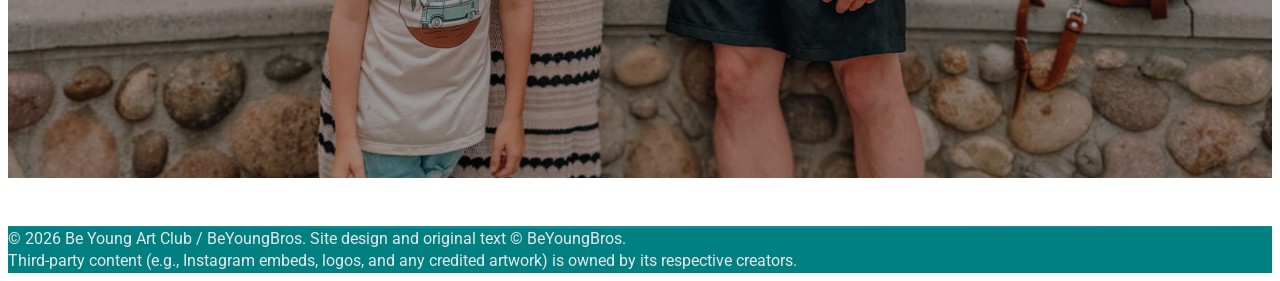
==== commit 9fb9b694: "1) added instagram header to all pages" ====
--- a/about.html
+++ b/about.html
@@ -37,9 +37,20 @@
       <li><a href="registration.html">Sign Up</a></li>
       <li><a href="about.html">About Us</a></li>
     </ul>
-    <ul class="right-nav">
-      <!--<li><a href="#">Instagram</a></li><iframe src="". -->
-      </ul>
+   <ul class="right-nav">
+      <li>
+        <a href="https://www.instagram.com/beyoungartclub/" target="_blank" rel="noopener"
+        aria-label="Be Young Art Club on Instagram"
+        style="display:inline-flex; align-items:center; gap:6px; text-decoration:none;">
+        <!-- Small Instagram icon (inline SVG, no file needed) -->
+        <svg aria-hidden="true" viewBox="0 0 24 24" width="18" height="18" style="display:block;">
+        <path d="M7 2h10a5 5 0 0 1 5 5v10a5 5 0 0 1-5 5H7a5 5 0 0 1-5-5V7a5 5 0 0 1 5-5zm0 2a3 3 0 0 0-3 3v10a3 3 0 0 0 3 3h10a3 3 0 0 0 3-3V7a3 3 0 0 0-3-3H7zm5 3.5A5.5 5.5 0 1 1 6.5 13 5.5 5.5 0 0 1 12 7.5zm0 2A3.5 3.5 0 1 0 15.5 13 3.5 3.5 0 0 0 12 9.5zM18 5.75a1.25 1.25 0 1 1-1.25 1.25A1.25 1.25 0 0 1 18 5.75z"
+              fill="currentColor"/>
+        </svg>
+        <span>@beyoungartclub</span>
+        </a>
+      </li>
+    </ul>
   </header>
 
   <section class="page-banner"></section>
